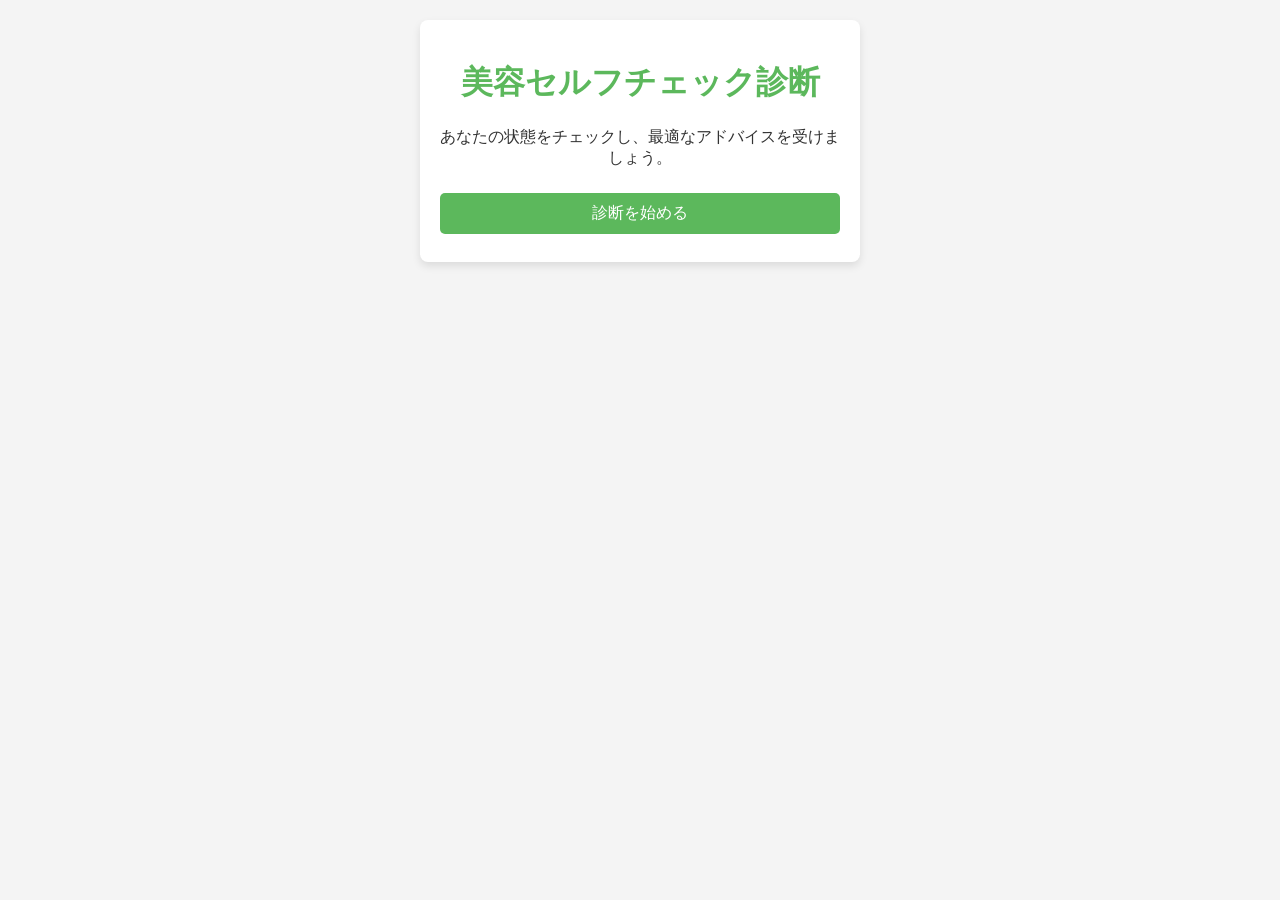
==== index.html @ 4bdfb04a "Add files via upload" ====
<!DOCTYPE html>
<html lang="ja">
<head>
<meta charset="UTF-8">
<meta name="viewport" content="width=device-width, initial-scale=1.0">
<title>美容セルフチェック診断</title>
<style>
body {
font-family: 'Arial', sans-serif;
background-color: #f4f4f4;
color: #333;
margin: 0;
padding: 20px;
text-align: center;
}
.screen {
background-color: #fff;
padding: 20px;
border-radius: 8px;
box-shadow: 0 4px 8px rgba(0, 0, 0, 0.1);
max-width: 400px;
margin: 0 auto 20px;
text-align: left;
}
h1, h2 {
text-align: center;
color: #5cb85c;
}
button {
width: 100%;
padding: 10px;
margin: 8px 0;
border: none;
border-radius: 5px;
background-color: #5cb85c;
color: white;
font-size: 16px;
cursor: pointer;
transition: background-color 0.3s;
}
button:hover {
background-color: #4cae4c;
}
.category-button {
font-size: 18px;
font-weight: bold;
}
.question-item {
margin-bottom: 20px;
border-bottom: 1px solid #eee;
padding-bottom: 15px;
}
.choice-label {
display: block;
padding: 8px;
margin: 4px 0;
border: 1px solid #ddd;
border-radius: 4px;
cursor: pointer;
transition: background-color 0.2s;
}
.choice-label:hover {
background-color: #e6ffe6;
}
.choice-label input[type="radio"] {
margin-right: 10px;
}
.result-advice {
background-color: #e6ffe6;
padding: 15px;
border-left: 5px solid #5cb85c;
margin-top: 15px;
}
.hidden {
display: none;
}
</style>
<script>
  window.addEventListener('DOMContentLoaded', () => {


    const startBtn = document.getElementById('start-button');
    const topScreen = document.getElementById('top-screen');
    const categoryScreen = document.getElementById('category-screen');

    startBtn.addEventListener('click', () => {
      // トップを隠してカテゴリー画面を表示
      topScreen.classList.add('hidden');
      categoryScreen.classList.remove('hidden');
      // 画面先頭へ（任意）
      window.scrollTo({ top: 0, behavior: 'smooth' });
    });
  
  
     const backTop = document.getElementById('back_top');
  
      backTop.addEventListener('click', () => {
      // トップを隠してカテゴリー画面を表示
      topScreen.classList.remove('hidden');
      categoryScreen.classList.add('hidden');
    });
  
  
  });
</script>
</head>
<body>
<div id="top-screen" class="screen">
<h1>美容セルフチェック診断</h1>
<p style="text-align: center;">あなたの状態をチェックし、最適なアドバイスを受けましょう。</p>
<button id="start-button">診断を始める</button>
</div>

<div id="category-screen" class="screen hidden">
<h2 id="screen-title">カテゴリー選択</h2>
<div id="category-buttons">
<button class="category-button">肌 🧖‍♀️</button>
<button class="category-button">髪 💇‍♀️</button>
<button class="category-button">ボディ</button>
<button class="category-button">ネイル</button>
<button id="back_top" style="background-color: #aaa;">トップへ戻る</button>
</div>

<div id="question-area" class="hidden">
<button id="result-button" style="margin-top: 20px;" disabled>診断結果を見る</button>
<button style="background-color: #aaa;">カテゴリーに戻る</button>
</div>

<div id="result-area" class="hidden">
<h2 id="result-category-title">診断結果</h2>
<div id="advice-content" class="result-advice"></div>
<button style="margin-top: 20px;">他のカテゴリーを診断する</button>
</div>
</div>
</body>
</html>
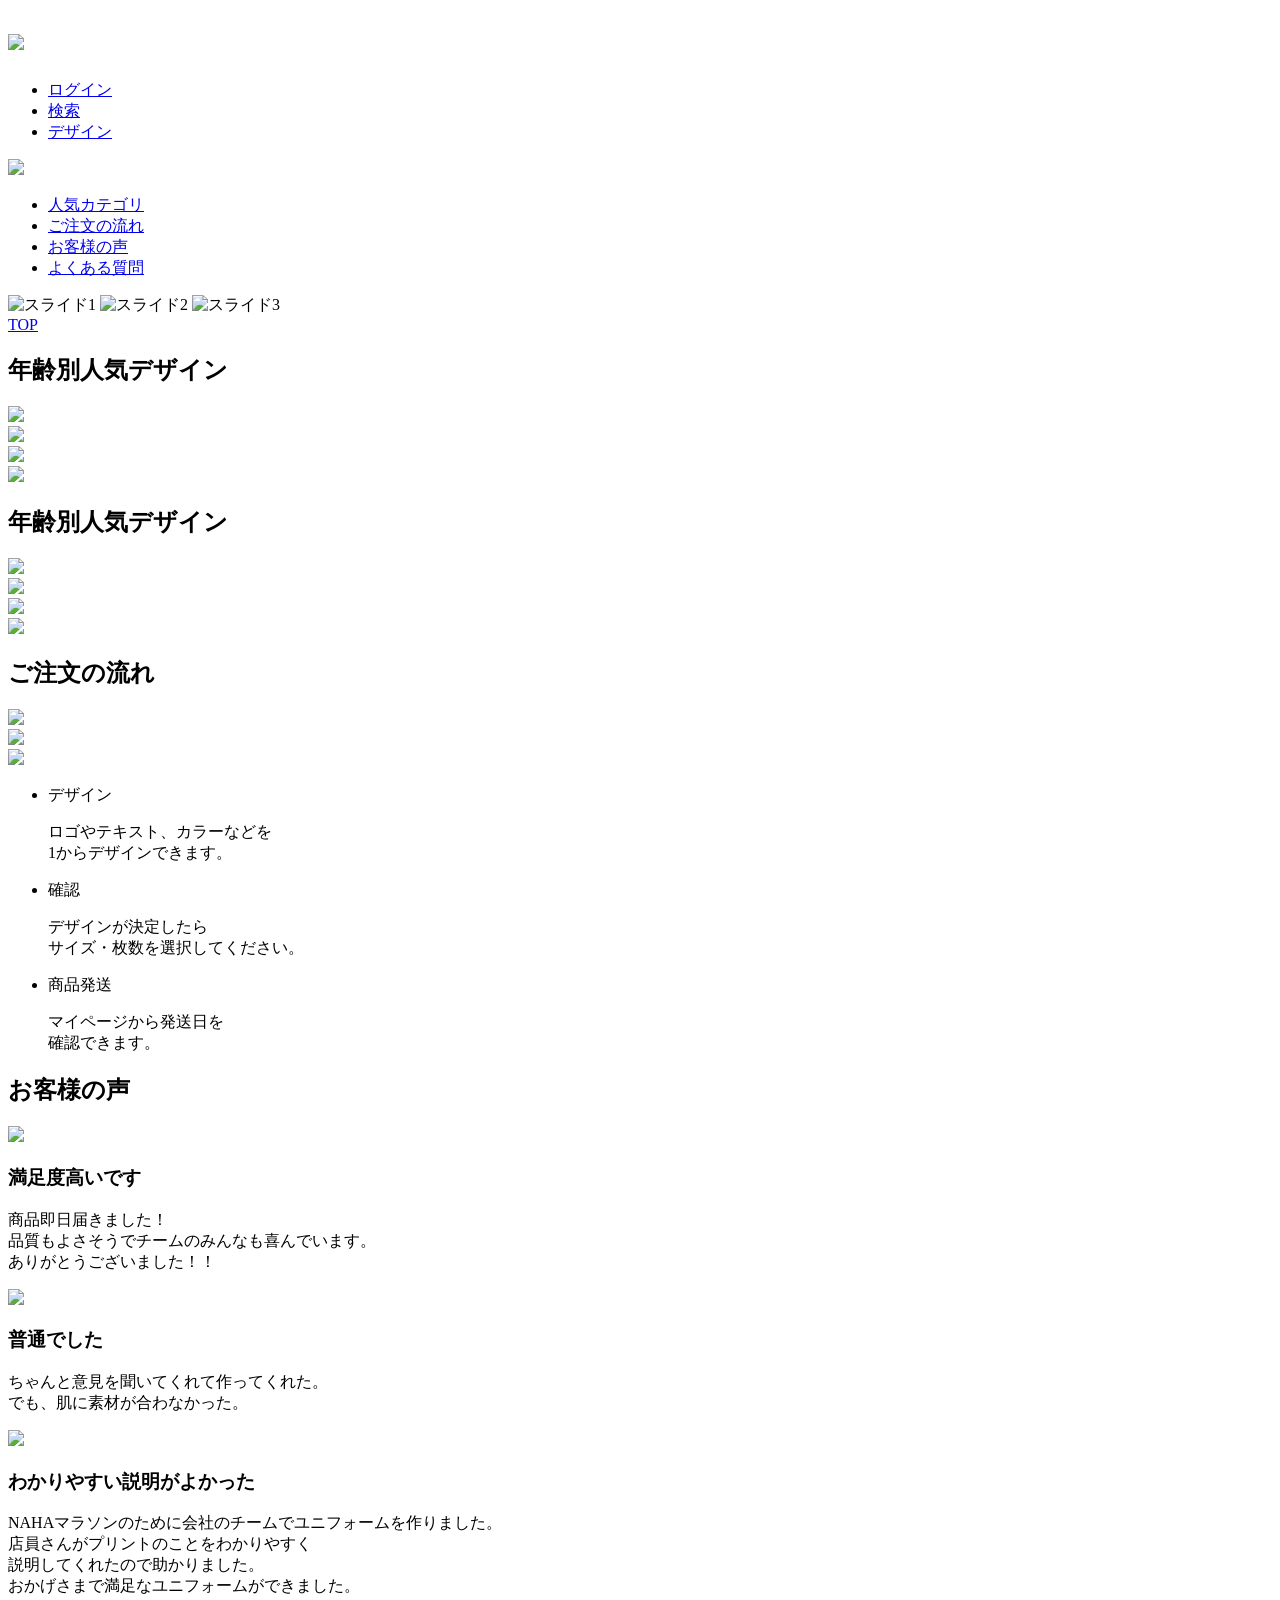
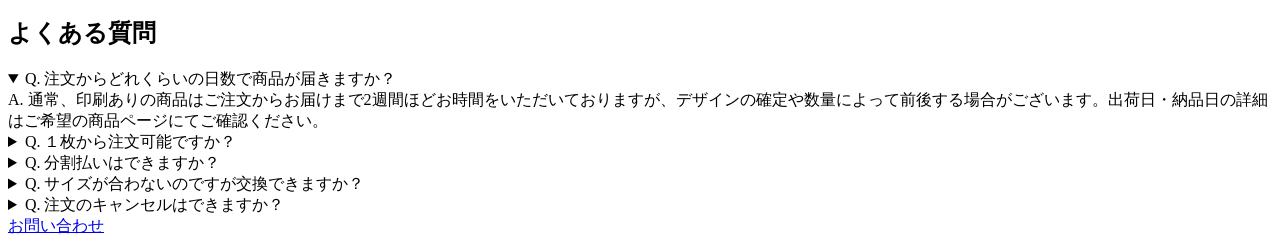
==== commit daa4f96e: "Add files via upload" ====
--- a/index.html
+++ b/index.html
@@ -1,136 +1,213 @@
-<!DOCTYPE html>
+<!doctype html>
 <html lang="ja">
-<head>
-<meta charset="UTF-8">
-<meta name="viewport" content="width=device-width, initial-scale=1.0">
-<title>美容セルフチェック診断</title>
-<style>
-body {
-font-family: 'Arial', sans-serif;
-background-color: #f4f4f4;
-color: #333;
-margin: 0;
-padding: 20px;
-text-align: center;
-}
-.screen {
-background-color: #fff;
-padding: 20px;
-border-radius: 8px;
-box-shadow: 0 4px 8px rgba(0, 0, 0, 0.1);
-max-width: 400px;
-margin: 0 auto 20px;
-text-align: left;
-}
-h1, h2 {
-text-align: center;
-color: #5cb85c;
-}
-button {
-width: 100%;
-padding: 10px;
-margin: 8px 0;
-border: none;
-border-radius: 5px;
-background-color: #5cb85c;
-color: white;
-font-size: 16px;
-cursor: pointer;
-transition: background-color 0.3s;
-}
-button:hover {
-background-color: #4cae4c;
-}
-.category-button {
-font-size: 18px;
-font-weight: bold;
-}
-.question-item {
-margin-bottom: 20px;
-border-bottom: 1px solid #eee;
-padding-bottom: 15px;
-}
-.choice-label {
-display: block;
-padding: 8px;
-margin: 4px 0;
-border: 1px solid #ddd;
-border-radius: 4px;
-cursor: pointer;
-transition: background-color 0.2s;
-}
-.choice-label:hover {
-background-color: #e6ffe6;
-}
-.choice-label input[type="radio"] {
-margin-right: 10px;
-}
-.result-advice {
-background-color: #e6ffe6;
-padding: 15px;
-border-left: 5px solid #5cb85c;
-margin-top: 15px;
-}
-.hidden {
-display: none;
-}
-</style>
-<script>
-  window.addEventListener('DOMContentLoaded', () => {
+    <head>
+        <meta charset="utf-8">
+        <title>Web Entertainment Design</title>
+        <meta name="description" content="Web Entertainment Design">
+        <meta name="viewport" content="width=device-width, initial-scale=1.0">
+        <link rel="icon" href="assetsimg/ロゴ4.png"><!--サイトロゴ-->
+        <link rel="stylesheet" href="https://unpkg.com/ress/dist/ress.min.css">
+        <link rel="stylesheet" href="customcss/style.css">
+    </head>
+    <body>
+    <div id="index">
+        <!--ナビゲーション-->
+        <header id="header">
+            <div class="inner wrapper">
+                <h1 class="logo">
+                    <img src="assetsimg/ロゴ4.png">
+                </h1>
+                <nav>
+                    <ul>
+                        <li><a href="./login.html">ログイン</a></li>
+                        <li><a href="./search.html">検索</a></li>
+                        <li><a href="./about.html">デザイン</a></li>
+                    </ul>
+                </nav>
+                <a href="./order.html"><img class="cart" src="onepoint/ic068.jpg"></a>
+            </div>
+        </header>
+        <main>
+            <nav class="navigation bar">
+             <ul>
+                <li><a href="#design-top">人気カテゴリ</a></li>
+                <li><a href="#detail">ご注文の流れ</a></li>
+                <li><a href="#opinion">お客様の声</a></li>
+                <li><a href="#faq-container">よくある質問</a></li>
+             </ul>
+            </nav>
 
+            <!--メイン-->
+            <div class="slider" id="slide">
+               <div class="slide">
+                    <img src="logo/メイン.png" alt="スライド1">
+                    <img src="logo/メイン2.jpg" alt="スライド2">
+                    <img src="logo/メイン3.jpg" alt="スライド3">
+                </div>
+            </div>
+            <!--ページトップへ-->
+            <a class="totop" href="#slide">TOP</a>
+            <!--人気デザイン-->
+            <section id="design-top" class="wrapper">
+                <h2 class="section-title">年齢別人気デザイン</h2>
+                <div class="top">
+                    <div class="item">
+                        <img src="uniform/ペンギン.png">
+                    </div>
+                     <div class="item">
+                        <img src="uniform/city.png">
+                    </div>
+                     <div class="item">
+                        <img src="uniform/バスケ.png">
+                    </div>
+                     <div class="item">
+                        <img src="uniform/水色.png">
+                    </div>
+                </div>
+            </section>
+            <section id="design-bottom" class="wrapper">
+                <h2 class="section-title">年齢別人気デザイン</h2>
+                <div class="bottom">
+                    <div class="item">
+                        <img src="uniform/アンラッキー.png">
+                    </div>
+                    <div class="item">
+                        <img src="uniform/ポロシャツ.png">
+                    </div>
+                    <div class="item">
+                        <img src="uniform/サッカーユニ.png">
+                    </div>
+                    <div class="item">
+                        <img src="uniform/サッカー.png">
+                    </div>
+                </div>
+            </section>
 
-    const startBtn = document.getElementById('start-button');
-    const topScreen = document.getElementById('top-screen');
-    const categoryScreen = document.getElementById('category-screen');
-
-    startBtn.addEventListener('click', () => {
-      // トップを隠してカテゴリー画面を表示
-      topScreen.classList.add('hidden');
-      categoryScreen.classList.remove('hidden');
-      // 画面先頭へ（任意）
-      window.scrollTo({ top: 0, behavior: 'smooth' });
-    });
+            <!--説明-->
+            <section id="detail" class="wrapper">
+                <h2 class="section-title">ご注文の流れ</h2>
+                <div class="order">
+                    <div class="item1">
+                        <img src="onepoint/ペンキ.png">
+                    </div>
+                     <div class="item2">
+                        <a href="##"></a>
+                    </div>
+                     <div class="item3">
+                        <img src="onepoint/1081_3.png">
+                    </div>
+                     <div class="item4">
+                        <a href="##"></a>
+                    </div>
+                     <div class="item5">
+                        <img src="onepoint//配達アイコン.png">
+                    </div>
+                </div>
+                <ul class="list">
+                    <li>
+                        <div class="date-area1">
+                        <span>デザイン</span>
+                        <p>ロゴやテキスト、カラーなどを
+                            <br>1からデザインできます。
+                        </p>
+                        </div>
+                    </li>
+                    <li>
+                        <div class="date-area2">
+                        <span>確認</span>
+                        <p>デザインが決定したら
+                            <br>サイズ・枚数を選択してください。
+                        </p>
+                        </div>
+                    </li>
+                    <li>
+                        <div class="date-area3">
+                        <span>商品発送</span>
+                        <p>マイページから発送日を
+                            <br>確認できます。
+                        </p>
+                        </div>
+                    </li>
+                </ul>
+            </section>
+            <!--お客様の声-->
+            <section id="opinion" class="wrapper">
+                <h2 class="section-title">お客様の声</h2>
+                <section class="customer1">
+                    <img src="./assetsimg/口コミ1.jpg">
+                    <div class="review">
+                        <h3 class="review-title">満足度高いです</h3>
+                        <p><span class="star" data-rate="5"></span></p> 
+                        <p>商品即日届きました！
+                        <br>品質もよさそうでチームのみんなも喜んでいます。
+                        <br>ありがとうございました！！
+                        </p>
+                    </div>
+                </section>
+                <section class="customer2">
+                    <img src="./assetsimg/口コミ2.jpg">
+                    <div class="review">
+                        <h3 class="review-title">普通でした</h3>
+                        <p><span class="star" data-rate="3"></span></p>
+                        <p>ちゃんと意見を聞いてくれて作ってくれた。
+                        <br>でも、肌に素材が合わなかった。
+                        </p>
+                    </div>
+                </section>
+                <section class="customer3">
+                    <img src="./assetsimg/口コミ3.jpg">
+                    <div class="review">
+                        <h3 class="review-title">わかりやすい説明がよかった</h3>
+                        <p><span class="star" data-rate="4"></span></p> 
+                        <p>NAHAマラソンのために会社のチームでユニフォームを作りました。
+                        <br>店員さんがプリントのことをわかりやすく
+                        <br>説明してくれたので助かりました。
+                        <br>おかげさまで満足なユニフォームができました。
+                        </p>
+                    </div>
+                </section>
+            </section>
+            <!--質問-->
   
-  
-     const backTop = document.getElementById('back_top');
-  
-      backTop.addEventListener('click', () => {
-      // トップを隠してカテゴリー画面を表示
-      topScreen.classList.remove('hidden');
-      categoryScreen.classList.add('hidden');
-    });
-  
-  
-  });
-</script>
-</head>
-<body>
-<div id="top-screen" class="screen">
-<h1>美容セルフチェック診断</h1>
-<p style="text-align: center;">あなたの状態をチェックし、最適なアドバイスを受けましょう。</p>
-<button id="start-button">診断を始める</button>
-</div>
-
-<div id="category-screen" class="screen hidden">
-<h2 id="screen-title">カテゴリー選択</h2>
-<div id="category-buttons">
-<button class="category-button">肌 🧖‍♀️</button>
-<button class="category-button">髪 💇‍♀️</button>
-<button class="category-button">ボディ</button>
-<button class="category-button">ネイル</button>
-<button id="back_top" style="background-color: #aaa;">トップへ戻る</button>
-</div>
-
-<div id="question-area" class="hidden">
-<button id="result-button" style="margin-top: 20px;" disabled>診断結果を見る</button>
-<button style="background-color: #aaa;">カテゴリーに戻る</button>
-</div>
-
-<div id="result-area" class="hidden">
-<h2 id="result-category-title">診断結果</h2>
-<div id="advice-content" class="result-advice"></div>
-<button style="margin-top: 20px;">他のカテゴリーを診断する</button>
-</div>
-</div>
-</body>
+            <section class="faq">
+                <div id="faq-container" class="wrapper">
+                    <h2 class="section-title">よくある質問</h2>
+                    <details class="faq-item" open>
+                        <summary class="question">Q. 注文からどれくらいの日数で商品が届きますか？</summary>
+                        <div class="answer">
+                            A. 通常、印刷ありの商品はご注文からお届けまで2週間ほどお時間をいただいておりますが、デザインの確定や数量によって前後する場合がございます。出荷日・納品日の詳細はご希望の商品ページにてご確認ください。
+                        </div>
+                    </details>
+                    <details class="faq-item">
+                        <summary class="question">Q. １枚から注文可能ですか？</summary>
+                        <div class="answer">
+                            A. １枚からでもご注文いただけます。少量のご注文でも対応しておりますので、ご安心ください。
+                        </div>
+                    </details>
+                    <details class="faq-item">
+                        <summary class="question">Q. 分割払いはできますか？</summary>
+                        <div class="answer">
+                            A. 分割払いも可能です。お支払い方法の詳細については、マイページの「お支払い方法」セクションをご覧ください。
+                        </div>
+                    </details>
+                    <details class="faq-item">
+                        <summary class="question">Q. サイズが合わないのですが交換できますか？</summary>
+                        <div class="answer">
+                            A. サイズ交換は、未使用かつタグが付いた状態であれば、商品到着後7日以内にご連絡いただければ対応いたします。
+                        </div>
+                    </details>
+                    <details class="faq-item">
+                        <summary class="question">Q. 注文のキャンセルはできますか？</summary>
+                        <div class="answer">
+                            A. ご注文のステータスが「データ確認中」・「注文確認中」であれば注文履歴よりキャンセル可能です。それ以降のステータスの場合はキャンセルできませんのでご了承ください。
+                        </div>
+                    </details>
+                </div>
+            </section>
+        </main>
+        <footer id="footer">
+            <a href="./contact.html" class="content" >お問い合わせ</a>
+        </footer>
+    </div>
+    </body>
 </html>
